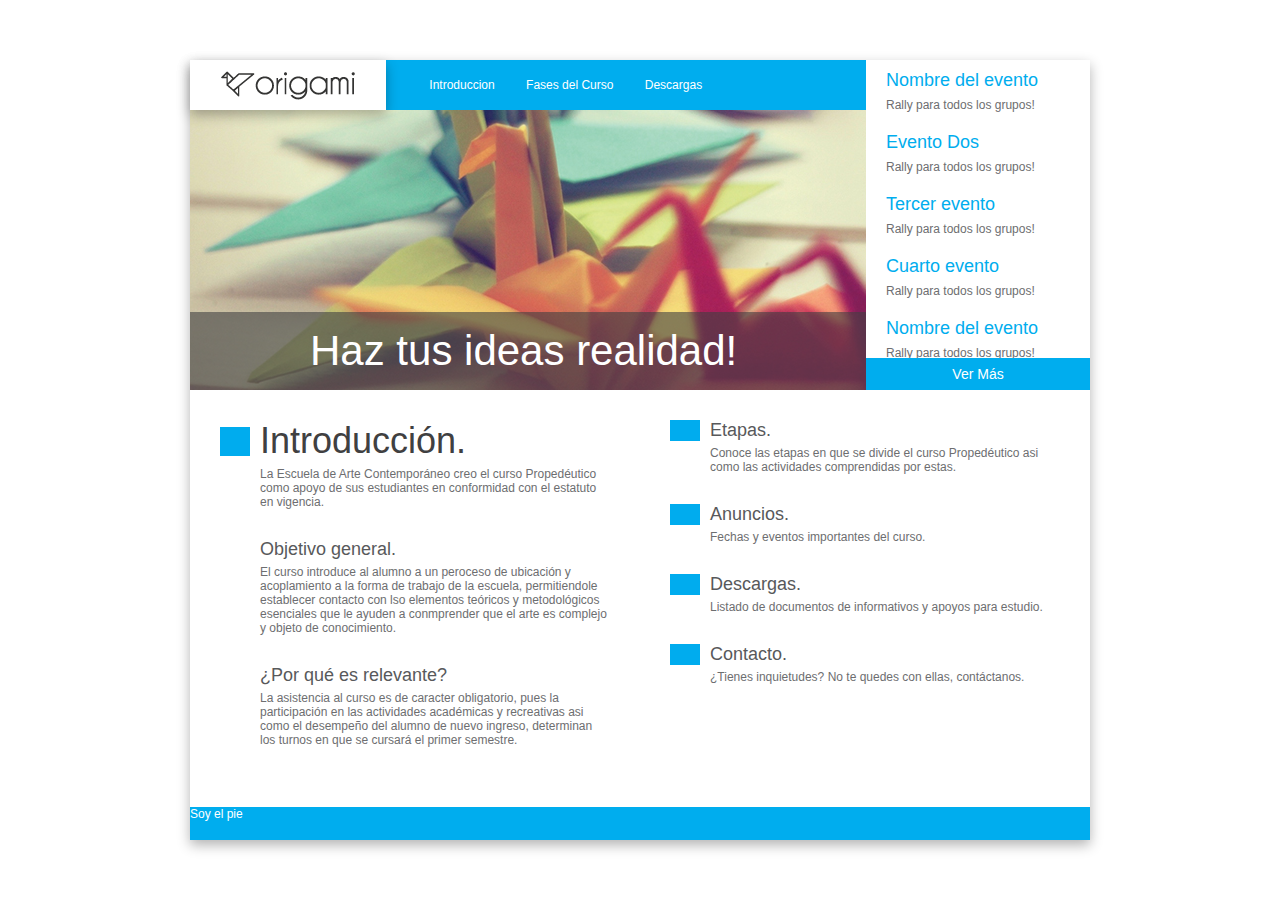
==== origami-inicio/root/index.htm @ 45a97205 "initial commit" ====
<!doctype html>
<html>
<head>
<meta charset="utf-8">
<title>Origami</title>
<meta name="mobile-web-app-capable" content="yes">
<link rel="shortcut icon" sizes="196x196" href="imagenes/favicon.png">
<link href="css/estilos.css" rel="stylesheet" type="text/css">
</head>

<body>
	<main>
    <header>
      <nav>
        <a href="index.htm" id="logo">portada</a>
        <div>
          <a href="index.htm">Introduccion</a>
          <a href="fases.htm">Fases del Curso</a>
          <a href="descargas.htm">Descargas</a>
        </div>
      </nav>
      <div id="foto">
        <span>Haz tus ideas realidad!</span>
      </div>
      <aside>
        <div>

        <a href="">
          <span>Nombre del evento</span>
          <p>Rally para todos los grupos!</p>
        </a>

      <a href="">
          <span>Evento Dos</span>
          <p>Rally para todos los grupos!</p>
        </a>

      <a href="">
          <span>Tercer evento</span>
          <p>Rally para todos los grupos!</p>
        </a>

      <a href="">
          <span>Cuarto evento</span>
          <p>Rally para todos los grupos!</p>
        </a>

      <a href="">
          <span>Nombre del evento</span>
          <p>Rally para todos los grupos!</p>
        </a>

      <a href="">
          <span>Nombre del evento</span>
          <p>Rally para todos los grupos!</p>
        </a>

      <a href="">
          <span>Nombre del evento</span>
          <p>Rally para todos los grupos!</p>
        </a>
        </div>
        <a href="#"> Ver Más</a>
      </aside>
    </header>
    <section>
      <div class="columna">
        <h1 class="bullet">
            Introducción.
        </h1>
        <p>La Escuela de Arte Contemporáneo creo el curso 
          Propedéutico como apoyo de sus estudiantes en 
          conformidad con el estatuto en vigencia.</p>
        <h2>Objetivo general.</h2>
        <p>El curso introduce al alumno a un peroceso de
           ubicación y acoplamiento a la forma de trabajo
           
           de la escuela, permitiendole establecer 
           contacto con lso elementos teóricos y metodológicos 
           esenciales que le ayuden a conmprender que 
           el arte es complejo y objeto de conocimiento. </p>
        <h2>¿Por qué es relevante?</h2>
        <p>La asistencia al curso es de caracter obligatorio,
           pues la participación en las actividades académicas 
           y recreativas asi como el desempeño del alumno de 
           nuevo ingreso, determinan los turnos en que se
          cursará el primer semestre.</p>
      </div>
    <div class="columna">
        <h2 class="bullet">Etapas.</h2>
        <p>Conoce las etapas en que se divide el curso
           Propedéutico asi como las actividades 
           comprendidas por estas.</p>
        <h2 class="bullet">Anuncios.</h2>
        <p>Fechas y eventos importantes del curso.</p>
        <h2 class="bullet">Descargas.</h2>
        <p>Listado de documentos de informativos
            y apoyos para estudio.</p>
        <h2 class="bullet">Contacto.</h2>
        <p>¿Tienes inquietudes? No te quedes con ellas, 
          contáctanos.</p>
      </div>

    </section>
    <footer>
      Soy el pie
    </footer>
  </main>
</body>
</html>
---- origami-inicio/root/css/estilos.css ----
body {
  color: #6d6e70;
  font-family: Arial, Helvetica, sans-serif;
  font-size: 12px;
  margin: 60px auto;
  width: 900px;
}

main {
  box-shadow: 0 5px 12px rgba(0,0,0,.3);
  display: block;
  margin: 0 0;
  position: relative;
  width: 900px;
}

header,
section,
footer {
  display: block;
  position: relative;
}

footer {
  background-color: #00adee;
  color: #ffffff ;
  height: 33px;
}

header nav {
  background-color: #00adee;
  display: block;
  height: 50px;
  position: relative;
}

header #foto {
  background-image: url(../imagenes/fondo-portada.jpg);
  height: 280px;
}

header aside {
  background-color: #ffffff;
  bottom: 0;
  bottom: 0;
  position: absolute;
  right: 0;
  top: 0;
  width: 224px;
}

header nav > a,
header nav div {
  display: inline-block;
  position: relative;
  vertical-align: middle;
}

header nav > a {
  background-color: #ffffff;
  background-image: url(../imagenes/logo.png);
  background-position: center;
  background-repeat: no-repeat;
  box-shadow: 0 5px 12px rgba(0,0,0,.3);
  height: 50px;
  margin-right: 30px;
  text-indent: -9999px;
  width: 196px;
}

header nav div a {
  color: #fff;
  margin-right: 8px;
  padding: 10px;
  text-decoration: none;
}

header nav div a:hover {
  background-color: #fff;
  color: #404041;
}

header #foto span {
  background-color: rgba(64,64,65,.6);
  bottom: 0;
  color: #fff;
  display: block;
  font-size: 42px;
  left:0;
  padding: 15px 0 15px 120px;
  position: absolute;
  right: 0;
}

header aside div a {
  color: #6d6e70;
  display: block;
  padding: 10px 20px;
  text-decoration: none;
}

header aside div a span {
  color: #00adee;
  display: block;
  font-size: 18px;
  margin-bottom: 7px;
}

header aside div a p {
  display: block;
  margin: 0;
}

header aside div a:hover {
  background-color: #404041;
  color: #fff;
}

header aside > a {
  background-color: #00adee;
  color: #fff;
  display: block;
  font-size: 14px;
  padding: 8px;
  position: relative;
  text-align: center;
  text-decoration: none;
}

header aside div {
  height: 298px;
  overflow: auto;
}

.columna {
  box-sizing: border-box;
  display: block;
  float: left;
  padding: 30px;
  position: relative;
  width: 50%;
}

section {
  overflow: auto;
}

.columna h1,
.columna h2,
.columna p {
  display: block;
  font-weight: normal;
  padding-left: 40px;
  position: relative;
}

.columna h1 {
  color: #404041;
  font-size: 36px;
  margin: 0 0 5px;
}

.columna h2 {
  color: #58595b;
  font-size: 18px;
  margin: 0 0 5px;
}

.columna p {
  margin:0 0 30px;
}

.bullet {
  background-image: url(../imagenes/bullet.jpg);
  background-position: left center;
  background-repeat: no-repeat;
}

 #foto2 {
  background-image: url(../imagenes/mosaico-descargas.jpg);
  background-repeat: no-repeat;
  height: 224px;
}

.columnass {
  box-sizing: border-box;
  display: inline;
  float: left;
  padding: 0;
  position: relative;
  width: 224px;
}

.columnass div p {
  margin-top: 85px;
  margin: auto;
  text-align: center;
  top: 40px;
  width: 165px;
}

.links-fases a {
  color: #00adee;
  display: block;
  font-size: 18px;
  font-weight: 100;
  margin-bottom:10px;
  padding: 12px;
  text-align: center;
}

.links-fases a:hover {
  background-color: #404041;
  box-sizing: border-box;
  color: #fff;
  display: block;
  font-size: 18px;
  font-weight: 100;
  margin-bottom:10px;
  margin-left:30px;
  margin-right:30px;
  padding: 12px;
  text-align: center;
}

.links-fases div {
  margin-top: 80px;
}

.columnass2 {
  border-left: solid 3px #00adee;
  box-sizing: border-box;
  box-sizing: border-box;
  display: inline;
  float: left;
  margin-top: 0px;
  padding-top: 30px;
  padding: 0;
  position: relative;
}

section .columnass2 {
 height: 700px;
}

#foto2 span {
  background-color: #00adee;
  color: #fff;
  font-size: 36px;
  margin: 0;
  padding:  10px 27px;
  position: relative;
  top: 234px;
  width: 150px;
}
#foto3 span {
  background-color: #00adee;
  color: #fff;
  font-size: 36px;
  margin: 0;
  padding:  10px 65px;
  position: relative;
  top: 234px;
  width: 150px;
}
#titulo-d {
  color:#404041;
  font-size: 36px;
  font-weight: 100;
  margin: 0;
}

#subtitulo {
  color:#00adee;
  font-size: 24px;
  font-weight: 100;
  margin: 0;
}

.bulletd {
  background-image: url(../imagenes/icono-descargar-no.png);
  background-position: left center;
  background-repeat: no-repeat;
}

.columnass2 section h2 {
  font-size: 20px;
  font-weight: 100;
  padding-left: 40px;
}

.columnass2 section {
  margin-top: 10px;
}

.bulletd:hover {
  background-image: url(../imagenes/icono-descargar-activado.png);
  color: #000000;
}

.columnass2 .bulletdd {
  background-color: #00adee;
  box-shadow: 0 5px 20px rgba(0,0,0,.3);
  color: #fff;
  font-size: 60px;
  height: 60px;
  left: 25px;
  margin-top: 30px;
  margin: 0;
  overflow: hidden;
  padding-bottom: 5px;
  padding: 0;
  position: absolute;
  text-align: center;
  top: 3px;
  width: 60px;
}

.columnass2 .bulletdd2 {
  background-color: #00adee;
  box-shadow: 0 5px 20px rgba(0,0,0,.3);
  color: #fff;
  font-size: 60px;
  height: 60px;
  left: 25px;
  margin-top: 315px;
  margin: 0;
  overflow: hidden;
  padding-bottom: 5px;
  padding: 0;
  position: absolute;
  text-align: center;
  top: 3px;
  width: 60px;
}

.columnass2 div {
  left: 108px;
  margin-bottom: 30px;
  position: relative;
  width: 525px;
}

#foto3 {
  background-image: url(../imagenes/mosaico-fases.jpg);
  background-repeat: no-repeat;
  height: 224px;
}
.columnass2 div p {
  font-size: 14px;
}

footer h4 {
  background-color: #404041;
  color: #fff;
  display: inline-block;
  font-size: 14px;
  font-weight: normal;
  margin: 0;
  padding: 8px 35px 9px;
  position: relative;
}

footer span {
  color: #fff;
  display: inline-block;
  padding-left: 60px;
  position: relative;
}

footer span a {
  color: #fff;
  text-decoration: none;
}

footer span a:hover {
  text-decoration: underline;
}

footer div {
  background-color: #404041;
  display: block;
  height: 33px;
  padding: 0 10px;
  position: absolute;
  right: 0;
  top: 0;
}

footer div a {
  background-image: url(../imagenes/iconos-sociales.png);
  background-repeat: no-repeat;
  display: inline-block;
  height: 33px;
  overflow: hidden;
  position: relative;
  text-indent: 100px;
  width: 33px;
}

footer div #facebook {
  background-position: 11px 5px;
}

footer div #facebook:hover {
  background-position: 11px -28px;
}

footer div #youtube {
  background-position: -40px 5px;
}

footer div #youtube:hover {
  background-position: -40px -28px;
}

footer div #twitter {
  background-position: -89px 5px;
}

footer div #twitter:hover {
  background-position: -89px -28px;
}
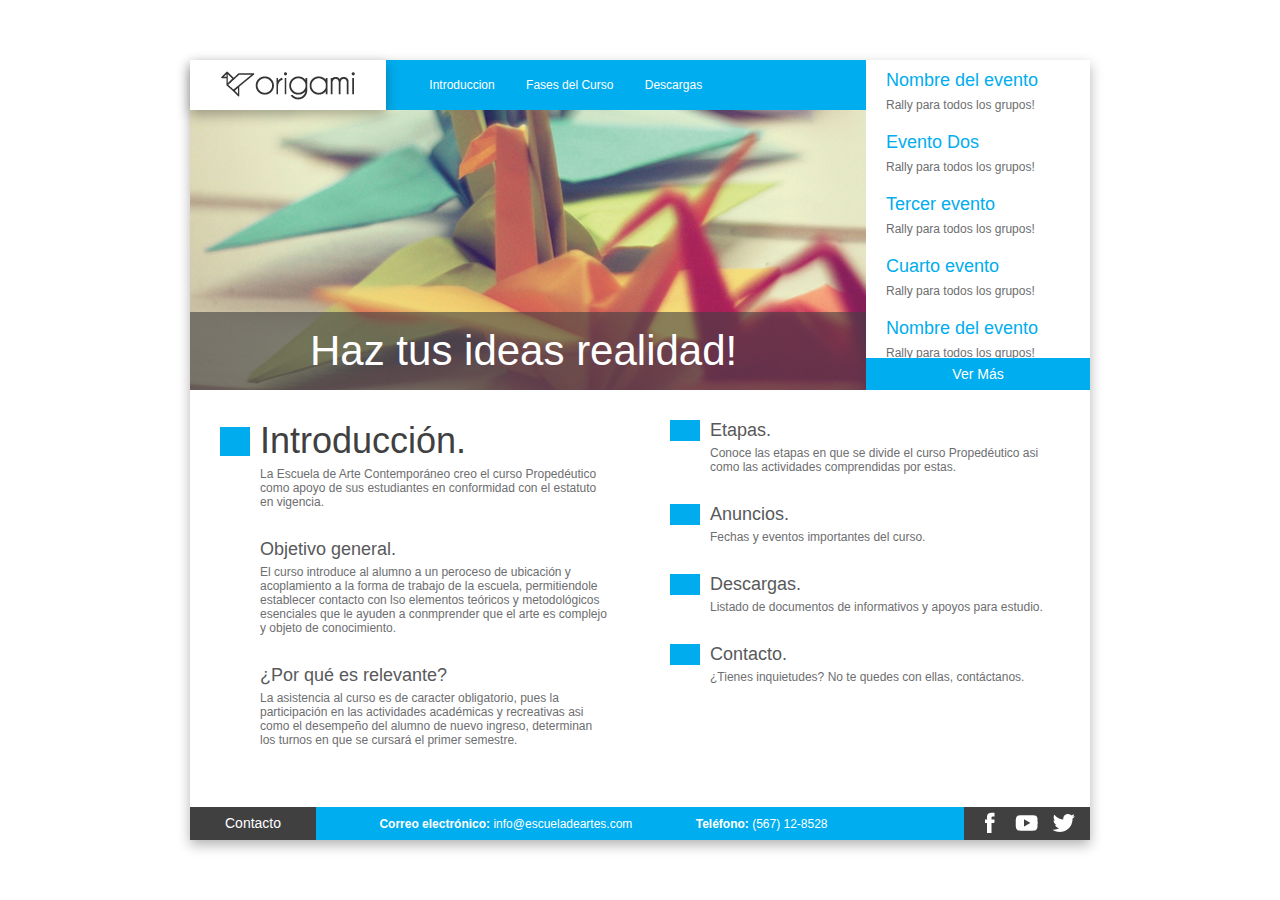
==== commit df13a0b8: "commit" ====
--- a/origami-inicio/root/index.htm
+++ b/origami-inicio/root/index.htm
@@ -24,37 +24,30 @@
       </div>
       <aside>
         <div>
-
         <a href="">
           <span>Nombre del evento</span>
           <p>Rally para todos los grupos!</p>
         </a>
-
       <a href="">
           <span>Evento Dos</span>
           <p>Rally para todos los grupos!</p>
         </a>
-
       <a href="">
           <span>Tercer evento</span>
           <p>Rally para todos los grupos!</p>
         </a>
-
       <a href="">
           <span>Cuarto evento</span>
           <p>Rally para todos los grupos!</p>
         </a>
-
       <a href="">
           <span>Nombre del evento</span>
           <p>Rally para todos los grupos!</p>
         </a>
-
       <a href="">
           <span>Nombre del evento</span>
           <p>Rally para todos los grupos!</p>
         </a>
-
       <a href="">
           <span>Nombre del evento</span>
           <p>Rally para todos los grupos!</p>
@@ -100,10 +93,21 @@
         <p>¿Tienes inquietudes? No te quedes con ellas, 
           contáctanos.</p>
       </div>
-
     </section>
     <footer>
-      Soy el pie
+      <h4>Contacto</h4>
+      <span>
+        <strong>Correo electrónico:</strong>
+        <a href="mailto:info@escueladeartes.com">info@escueladeartes.com</a>
+      </span>
+      <span>
+        <strong>Teléfono:</strong> (567) 12-8528
+      </span>
+      <div>
+        <a href="#" id="facebook">facebook</a>
+        <a href="#" id="youtube">youtube</a>
+        <a href="#" id="twitter">twitter</a>
+      </div>
     </footer>
   </main>
 </body>
--- a/origami-inicio/root/css/estilos.css
+++ b/origami-inicio/root/css/estilos.css
@@ -306,10 +306,8 @@
   height: 60px;
   left: 25px;
   margin-top: 30px;
-  margin: 0;
   overflow: hidden;
-  padding-bottom: 5px;
-  padding: 0;
+  padding-bottom: 5Spx;
   position: absolute;
   text-align: center;
   top: 3px;
@@ -323,14 +321,10 @@
   font-size: 60px;
   height: 60px;
   left: 25px;
-  margin-top: 315px;
-  margin: 0;
   overflow: hidden;
-  padding-bottom: 5px;
-  padding: 0;
+  padding-bottom: 10px;
   position: absolute;
   text-align: center;
-  top: 3px;
   width: 60px;
 }
 
@@ -339,6 +333,7 @@
   margin-bottom: 30px;
   position: relative;
   width: 525px;
+  margin-top: 30px;
 }
 
 #foto3 {
